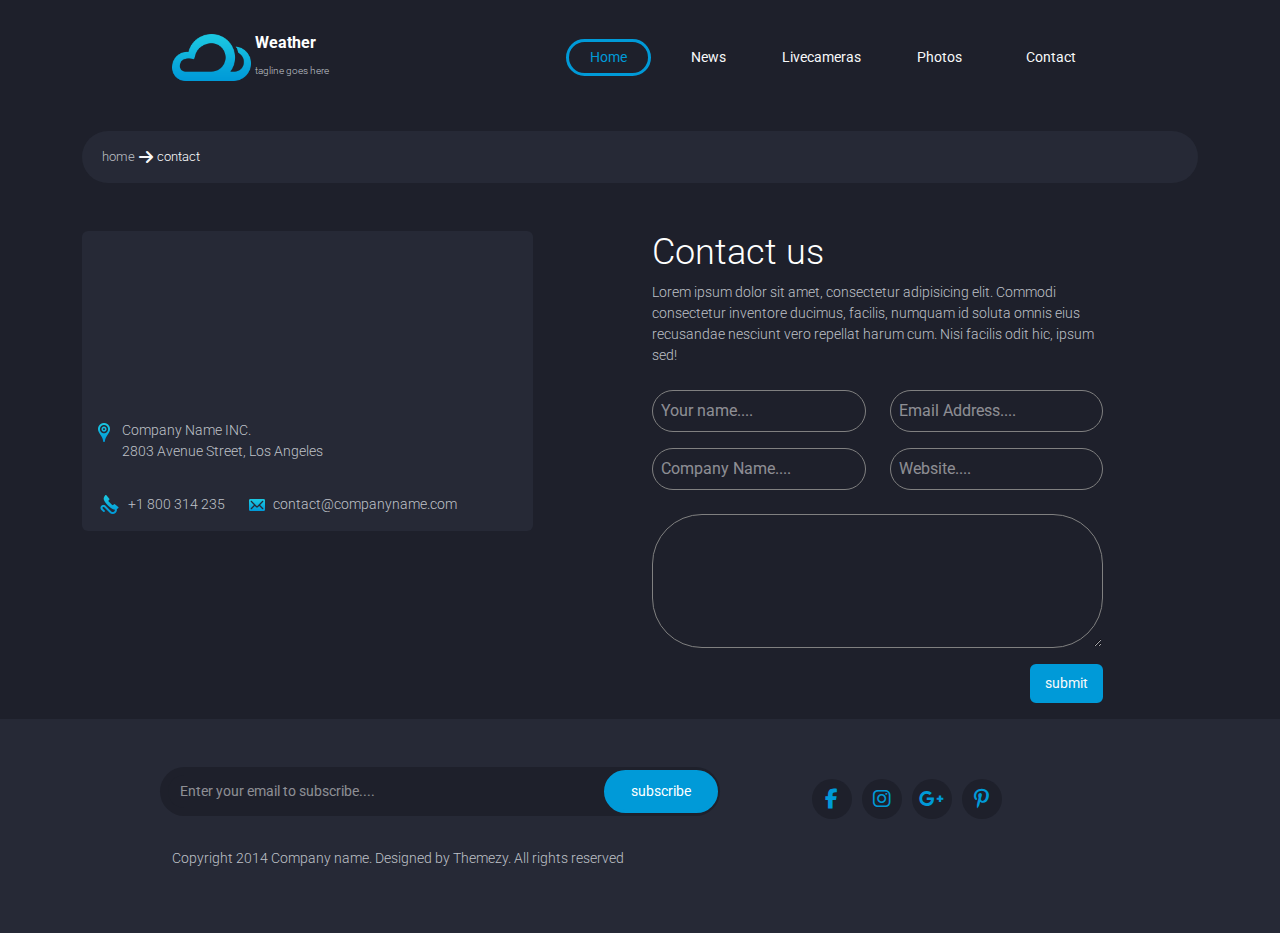
==== contact.html @ 3f613d43 "weather" ====
<!DOCTYPE html>
<html lang="en">
  <head>
    <meta charset="UTF-8" />
    <meta name="viewport" content="width=device-width, initial-scale=1.0" />
    <title>Weather</title>
    <!-- google fonts( Roboto ) -->
    <link rel="preconnect" href="https://fonts.googleapis.com" />
    <link rel="preconnect" href="https://fonts.gstatic.com" crossorigin />
    <link
      href="https://fonts.googleapis.com/css2?family=Roboto:ital,wght@0,100;0,300;0,400;0,500;0,700;0,900;1,100;1,300;1,400;1,500;1,700;1,900&display=swap"
      rel="stylesheet"
    />

    <!-- css files: fontawsome  , bootstrap , my css -->
    <link rel="stylesheet" href="css/all.min.css" />
    <link rel="stylesheet" href="css/bootstrap.min.css" />
    <link rel="stylesheet" href="css/contact.css" />
  </head>

  <body>
    <div class="navbar navbar-expand-lg bg-body-tertiary my-nav py-4">
      <div class="container w-75 m-auto">
        <a class="navbar-brand" href="#">
          <div class="d-flex align-items-center justify-content-center w-75">
            <div class="img-logo w-50">
              <img src="images/blue cloud.png" alt="blue cloud" class="w-100" />
            </div>
            <div class="logo-desc w-50 p-1">
              <h1 class="m-0">Weather</h1>
              <span class="nav-prag">tagline goes here</span>
            </div>
          </div>
        </a>
        <button
          class="navbar-toggler text-center"
          type="button"
          data-bs-toggle="collapse"
          data-bs-target="#navbarSupportedContent"
          aria-controls="navbarSupportedContent"
          aria-expanded="false"
          aria-label="Toggle navigation"
        >
          <span class="navbar-toggler-icon navbar-dark"></span>
        </button>
        <div class="collapse navbar-collapse" id="navbarSupportedContent">
          <ul class="navbar-nav ms-auto mb-2 mb-lg-0">
            <li class="nav-item mx-2">
              <a
                class="nav-link mx-2 px-3 active"
                aria-current="page"
                href="index.html"
                >Home</a
              >
            </li>
            <li class="nav-item mx-2 px-3">
              <a class="nav-link text-light" href="empty-contact.html">News</a>
            </li>
            <li class="nav-item mx-2 px-2">
              <a class="nav-link text-light" href="empty-contact.html"
                >Livecameras</a
              >
            </li>
            <li class="nav-item mx-2 px-3">
              <a class="nav-link text-light" href="empty-contact.html"
                >Photos</a
              >
            </li>
            <li class="nav-item mx-2 px-3">
              <a class="nav-link text-light" href="contact.html">Contact</a>
            </li>
          </ul>
        </div>
      </div>
    </div>
    <div class="header">
      <div class="container">
        <div class="my-3 p-3 main-input d-flex align-items-center">
          <a class="fonts mx-1" href="index.html">home</a>
          <i class="fa-solid fa-arrow-right text-light"></i>
          <span class="fonts-white mx-1">contact</span>
        </div>
        <div class="row mt-5">
          <div class="col-lg-5 mb-5">
            <div
              class="inner rounded d-flex align-items-end justify-content-start ps-2"
            >
              <div class="mx-0">
                <ul>
                  <li>
                    <div
                      class="d-flex justify-content-start align-items-start px-2"
                    >
                      <div>
                        <img
                          src="images/location.png"
                          alt="location sign"
                          class="w-50"
                        />
                      </div>
                      <div class="">
                        <p class="my-0">Company Name INC.</p>
                        <p>2803 Avenue Street, Los Angeles</p>
                      </div>
                    </div>
                  </li>
                  <li>
                    <div class="d-flex align-items-center">
                      <div class="d-flex align-items-center me-3">
                        <div class="text-center">
                          <img
                            src="images/tel.png"
                            alt="tel sign"
                            class="w-50"
                          />
                        </div>
                        <p class="mt-3">+1 800 314 235</p>
                      </div>

                      <div class="d-flex align-items-center">
                        <div class="text-center w-25">
                          <img
                            class="w-50"
                            src="images/message.png"
                            alt="message sign"
                          />
                        </div>
                        <p class="mt-3">contact@companyname.com</p>
                      </div>
                    </div>
                  </li>
                </ul>
              </div>
            </div>
          </div>
          <div class="col-lg-5 offset-lg-1">
            <h2>Contact us</h2>
            <p>
              Lorem ipsum dolor sit amet, consectetur adipisicing elit. Commodi
              consectetur inventore ducimus, facilis, numquam id soluta omnis
              eius recusandae nesciunt vero repellat harum cum. Nisi facilis
              odit hic, ipsum sed!
            </p>
            <form class="mb-3">
              <div class="row">
                <div class="col-lg-6">
                  <input
                    class="p-2 my-2 form-control main"
                    type="text"
                    name="search"
                    placeholder="Your name...."
                  />
                </div>
                <div class="col-lg-6">
                  <input
                    class="p-2 my-2 form-control main"
                    type="text"
                    name="search"
                    placeholder="Email Address...."
                  />
                </div>
                <div class="col-lg-6">
                  <input
                    class="p-2 my-2 form-control main"
                    type="text"
                    name="search"
                    placeholder="Company Name...."
                  />
                </div>
                <div class="col-lg-6 mb-3">
                  <input
                    class="p-2 my-2 form-control main"
                    type="text"
                    name="search"
                    placeholder="Website...."
                  />
                </div>
                <div class="col-lg-12">
                  <textarea
                    name="message"
                    rows="5"
                    class="form-control main"
                  ></textarea>
                </div>
                <div class="d-flex justify-content-end">
                  <button
                    type="submit"
                    class="btn btn-info text-light button-fonts decor mt-3"
                  >
                    submit
                  </button>
                </div>
              </div>
            </form>
          </div>
        </div>
      </div>

      <div class="the-footer w-100">
        <div class="container w-75 py-5">
          <div class="row d-flex align-items-center justify-content-start mb-3">
            <div class="col-md-7 the-lower p-2 mb-3">
              <form>
                <input
                  type="text"
                  name="search"
                  placeholder="Enter your email to subscribe...."
                  class="form-control second-input footer-input bg-green"
                />
                <button type="submit" class="subscrib px-4 py-2 footer-button">
                  subscribe
                </button>
              </form>
            </div>
            <div class="col-md-4 social-media offset-1">
              <ul class="d-flex align-items-center justify-content-start">
                <li>
                  <a class="change-color" href="#">
                    <div class="icons">
                      <i class="fs-5 fa-brands fa-facebook-f"></i>
                    </div>
                  </a>
                </li>
                <li>
                  <a class="change-color" href="#">
                    <div class="icons">
                      <i class="fs-5 fa-brands fa-instagram"></i>
                    </div>
                  </a>
                </li>
                <li>
                  <a class="change-color" href="#">
                    <div class="icons">
                      <i class="fs-5 fa-brands fa-google-plus-g"></i>
                    </div>
                  </a>
                </li>
                <li>
                  <a class="change-color" href="#">
                    <div class="icons">
                      <i class="fs-5 fa-brands fa-pinterest-p"></i>
                    </div>
                  </a>
                </li>
              </ul>
            </div>
          </div>
          <p class="mt-3 footer-prag">
            Copyright 2014 Company name. Designed by Themezy. All rights
            reserved
          </p>
        </div>
      </div>
    </div>

    <script src="js/bootstrap.bundle.min.js"></script>
    <script src="js/index.js"></script>
  </body>
</html>
---- css/contact.css ----
*,
*::after,
*::before {
    padding: 0;
    margin: 0;
    box-sizing: border-box;
}

ul {
    list-style: none;
    text-decoration: none;
    padding: 0;
    margin: 0;
}

body {
    background-color: #1E202B;
}

/* navbar */
.my-nav {
    background-color: #1E202B !important;
}

.navbar-toggler {
    width: 70px;
    height: 70px;
    border-radius: 50%;
    border: none;
    box-shadow: none;
}

.navbar-toggler:hover {
    border: #009AD8 solid 3px;
    box-shadow: none;
}

.navbar-toggler:focus {
    border: none;
    box-shadow: none;
}

.nav-item {
    position: relative;
}

.nav-link.active {
    color: rgb(0, 154, 216) !important;
}

.nav-link:hover {
    color: rgb(0, 154, 216) !important;
}

.nav-link.active::after {
    content: "";
    position: absolute;
    top: 0;
    left: 0;
    right: 0;
    bottom: 0;
    border: rgb(0, 154, 216) solid 3px;
    border-top-left-radius: 40px;
    border-bottom-left-radius: 40px;
    border-top-right-radius: 40px;
    border-bottom-right-radius: 40px;
    background-color: transparent;
}

.nav-link:hover::after {
    content: "";
    position: absolute;
    top: 0;
    left: 0;
    right: 0;
    bottom: 0;
    border: #009AD8 solid 3px;
    border-top-left-radius: 40px;
    border-bottom-left-radius: 40px;
    border-top-right-radius: 40px;
    border-bottom-right-radius: 40px;
    background-color: transparent;

}

/* fonts of navbar */
h1 {
    font-family: "Roboto", sans-serif;
    font-weight: 700;
    Color: rgb(255, 255, 255);
    font-size: 16px;
}

.nav-prag {
    font-family: "Roboto", sans-serif;
    font-weight: 300;
    Color: rgb(191, 193, 200);
    font-size: 10px;
}

.nav-link {
    font-family: "Roboto", sans-serif;
    font-weight: 400;
    font-size: 14px;
}

/* header */
.main-input {
    border: none;
    border-top-left-radius: 50px;
    border-bottom-left-radius: 50px;
    border-top-right-radius: 50px;
    border-bottom-right-radius: 50px;
    background-color: #262936;
}

.second-input {
    background-color: #1E202B;
    border: none;
    border-top-left-radius: 50px;
    border-bottom-left-radius: 50px;
    border-top-right-radius: 50px;
    border-bottom-right-radius: 50px;
}

.main-input:focus {
    background-color: transparent;
    border: none;
    box-shadow: none;
    color: #fff !important;
}

.second-input:focus {
    background-color: #1E202B;
    border: none;
    box-shadow: none;
    color: #fff !important;
}

.main {
    background-color: transparent;
    border-top-left-radius: 50px;
    border-bottom-left-radius: 50px;
    border-top-right-radius: 50px;
    border-bottom-right-radius: 50px;
    border: gray solid 1px;
}

.main:focus {
    background-color: transparent;
    color: #fff !important;
}

::placeholder {
    color: rgba(255, 255, 255, 0.5) !important;
}

a {
    text-decoration: none;
}

.inner {
    background-color: #262936;
    height: 300px;
}

.subscrib {
    position: absolute;
    right: 2px;
    bottom: 3px;
    border-top-left-radius: 50px;
    border-bottom-left-radius: 50px;
    border-top-right-radius: 50px;
    border-bottom-right-radius: 50px;
    background-color: #009AD8;
    border: solid #009AD8;

}

.the-footer {
    background-color: rgb(38, 41, 54) !important;
}

.the-lower {
    position: relative !important;
    background-color: #1E202B !important;
    border-top-left-radius: 50px;
    border-bottom-left-radius: 50px;
    border-top-right-radius: 50px;
    border-bottom-right-radius: 50px;
}

.icons {
    margin-right: 10px;
    width: 40px;
    height: 40px;
    border-radius: 50%;
    background-color: #1E202B;
    display: flex;
    align-items: center;
    justify-content: center;
}

.change-color {
    color: #009AD8;
}

.icons:hover .change-color {
    color: #fff;
}

.icons:hover {
    background-color: #009AD8;
}

/* section-1 fonts */
h2 {
    font-family: "Roboto", sans-serif;
    font-weight: 300;
    Color: rgb(255, 255, 255);
    font-size: 36px;
}

p {
    font-family: "Roboto", sans-serif;
    font-weight: 300;
    Color: rgb(191, 193, 200);
    font-size: 14px;
}

input,
.button-fonts {
    font-family: "Roboto", sans-serif;
    font-weight: 400;
    Color: rgb(255, 255, 255);
    font-size: 14px;
}

.fonts {
    font-family: "Roboto", sans-serif;
    font-weight: 300;
    Color: rgb(191, 193, 200);
    font-size: 13px;
}

.fonts-white {
    font-family: "Roboto", sans-serif;
    font-weight: 300;
    Color: rgb(255, 255, 255);
    font-size: 13px;
}

.decor {
    background-color: #009AD8;
    border: solid #009AD8;
}


/* footer fonts */
.footer-input,
.footer-button {
    font-family: "Roboto", sans-serif;
    font-weight: 400;
    color: rgb(255, 255, 255);
    font-size: 14px;
}

.footer-prag {
    font-family: "Roboto", sans-serif;
    font-weight: 300;
    color: rgb(191, 193, 200);
    font-size: 14px;
}
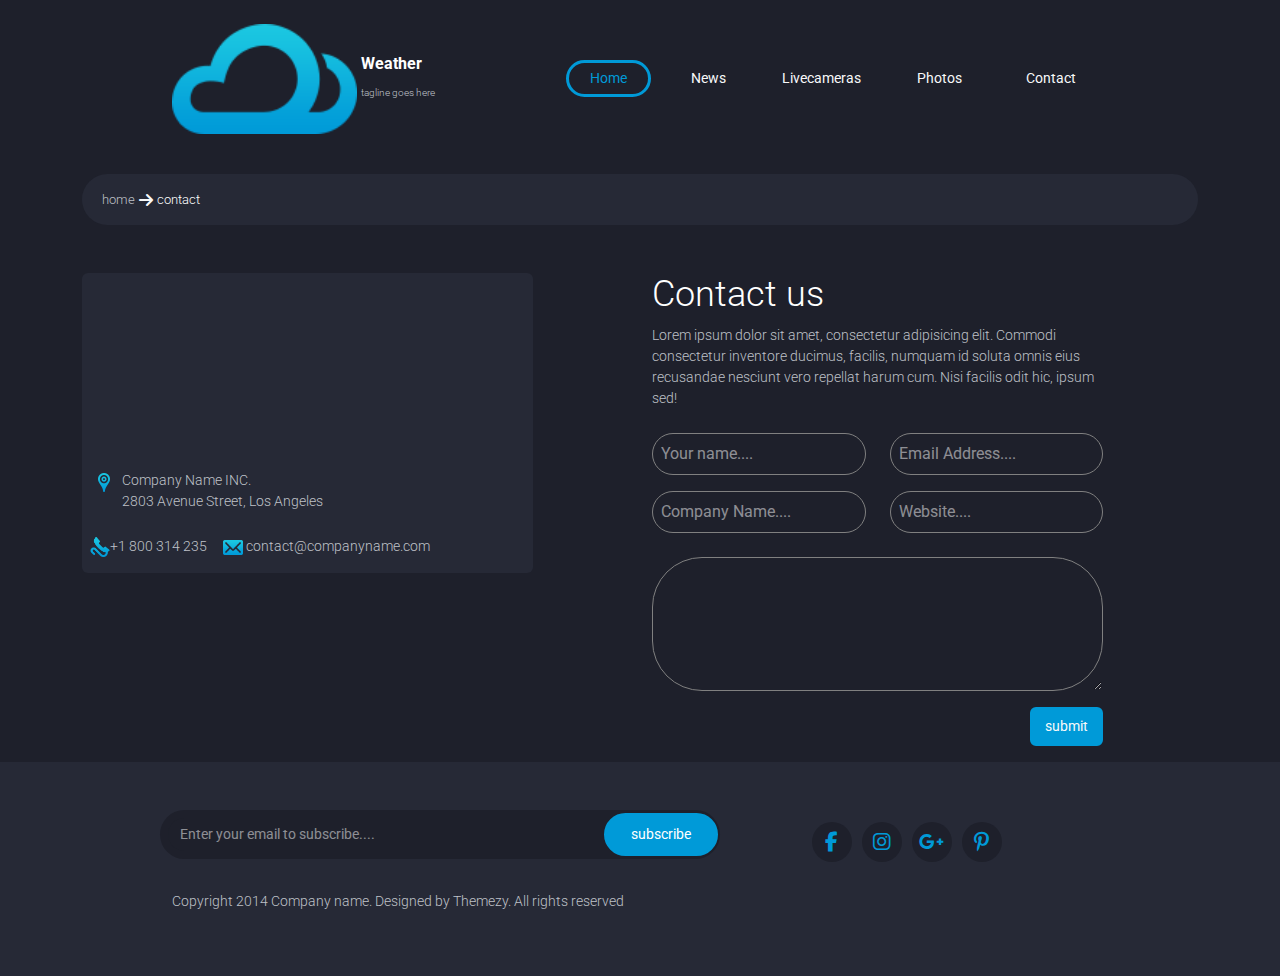
==== commit cf9167a5: "all done" ====
--- a/contact.html
+++ b/contact.html
@@ -21,8 +21,8 @@
   <body>
     <div class="navbar navbar-expand-lg bg-body-tertiary my-nav py-4">
       <div class="container w-75 m-auto">
-        <a class="navbar-brand" href="#">
-          <div class="d-flex align-items-center justify-content-center w-75">
+        <a class="navbar-brand p-0 w-50" href="#">
+          <div class="d-flex align-items-center justify-content-center w-100">
             <div class="img-logo w-50">
               <img src="images/blue cloud.png" alt="blue cloud" class="w-100" />
             </div>
@@ -85,7 +85,7 @@
             <div
               class="inner rounded d-flex align-items-end justify-content-start ps-2"
             >
-              <div class="mx-0">
+              <div class="mx-0 w-100">
                 <ul>
                   <li>
                     <div
@@ -105,29 +105,29 @@
                     </div>
                   </li>
                   <li>
-                    <div class="d-flex align-items-center">
-                      <div class="d-flex align-items-center me-3">
-                        <div class="text-center">
+                    <ul
+                      class="d-flex align-items-center flex-wrap gap-3 overflow-hidden"
+                    >
+                      <li>
+                        <p class="mt-2">
                           <img
+                            width="20px"
                             src="images/tel.png"
                             alt="tel sign"
-                            class="w-50"
-                          />
-                        </div>
-                        <p class="mt-3">+1 800 314 235</p>
-                      </div>
-
-                      <div class="d-flex align-items-center">
-                        <div class="text-center w-25">
+                          />+1 800 314 235
+                        </p>
+                      </li>
+                      <li>
+                        <p class="mt-2">
                           <img
-                            class="w-50"
+                            width="20px"
                             src="images/message.png"
                             alt="message sign"
                           />
-                        </div>
-                        <p class="mt-3">contact@companyname.com</p>
-                      </div>
-                    </div>
+                          contact@companyname.com
+                        </p>
+                      </li>
+                    </ul>
                   </li>
                 </ul>
               </div>
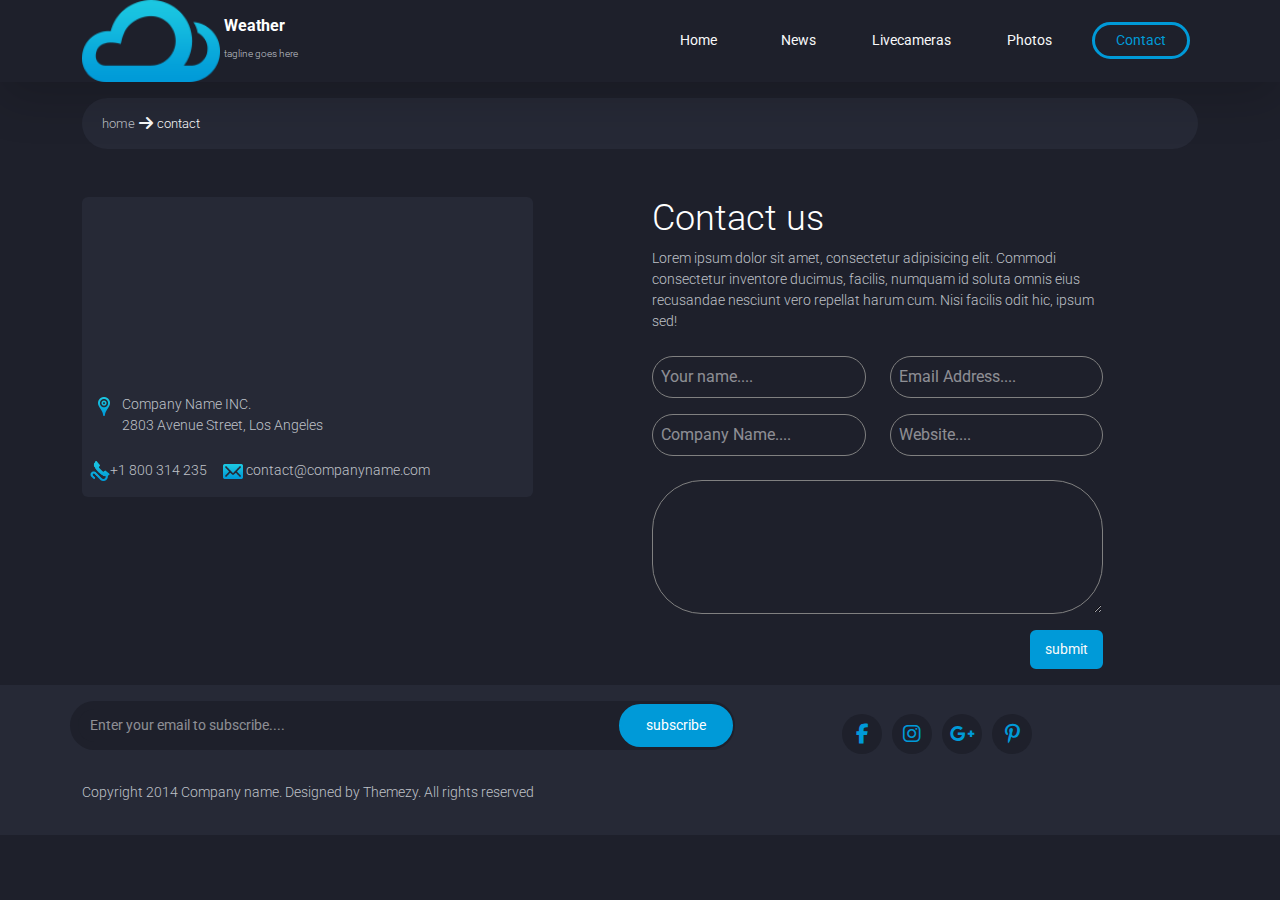
==== commit 15619529: "all done" ====
--- a/contact.html
+++ b/contact.html
@@ -19,14 +19,14 @@
   </head>
 
   <body>
-    <div class="navbar navbar-expand-lg bg-body-tertiary my-nav py-4">
-      <div class="container w-75 m-auto">
+    <div class="navbar navbar-expand-lg bg-body-tertiary my-nav shadow-lg py-0">
+      <div class="container m-auto my-0">
         <a class="navbar-brand p-0 w-50" href="#">
           <div class="d-flex align-items-center justify-content-center w-100">
-            <div class="img-logo w-50">
+            <div class="img-logo w-25">
               <img src="images/blue cloud.png" alt="blue cloud" class="w-100" />
             </div>
-            <div class="logo-desc w-50 p-1">
+            <div class="logo-desc w-75 p-1">
               <h1 class="m-0">Weather</h1>
               <span class="nav-prag">tagline goes here</span>
             </div>
@@ -47,7 +47,7 @@
           <ul class="navbar-nav ms-auto mb-2 mb-lg-0">
             <li class="nav-item mx-2">
               <a
-                class="nav-link mx-2 px-3 active"
+                class="nav-link text-light mx-2 px-3"
                 aria-current="page"
                 href="index.html"
                 >Home</a
@@ -67,7 +67,9 @@
               >
             </li>
             <li class="nav-item mx-2 px-3">
-              <a class="nav-link text-light" href="contact.html">Contact</a>
+              <a class="nav-link text-light active" href="contact.html"
+                >Contact</a
+              >
             </li>
           </ul>
         </div>
@@ -197,7 +199,7 @@
       </div>
 
       <div class="the-footer w-100">
-        <div class="container w-75 py-5">
+        <div class="container py-3">
           <div class="row d-flex align-items-center justify-content-start mb-3">
             <div class="col-md-7 the-lower p-2 mb-3">
               <form>
